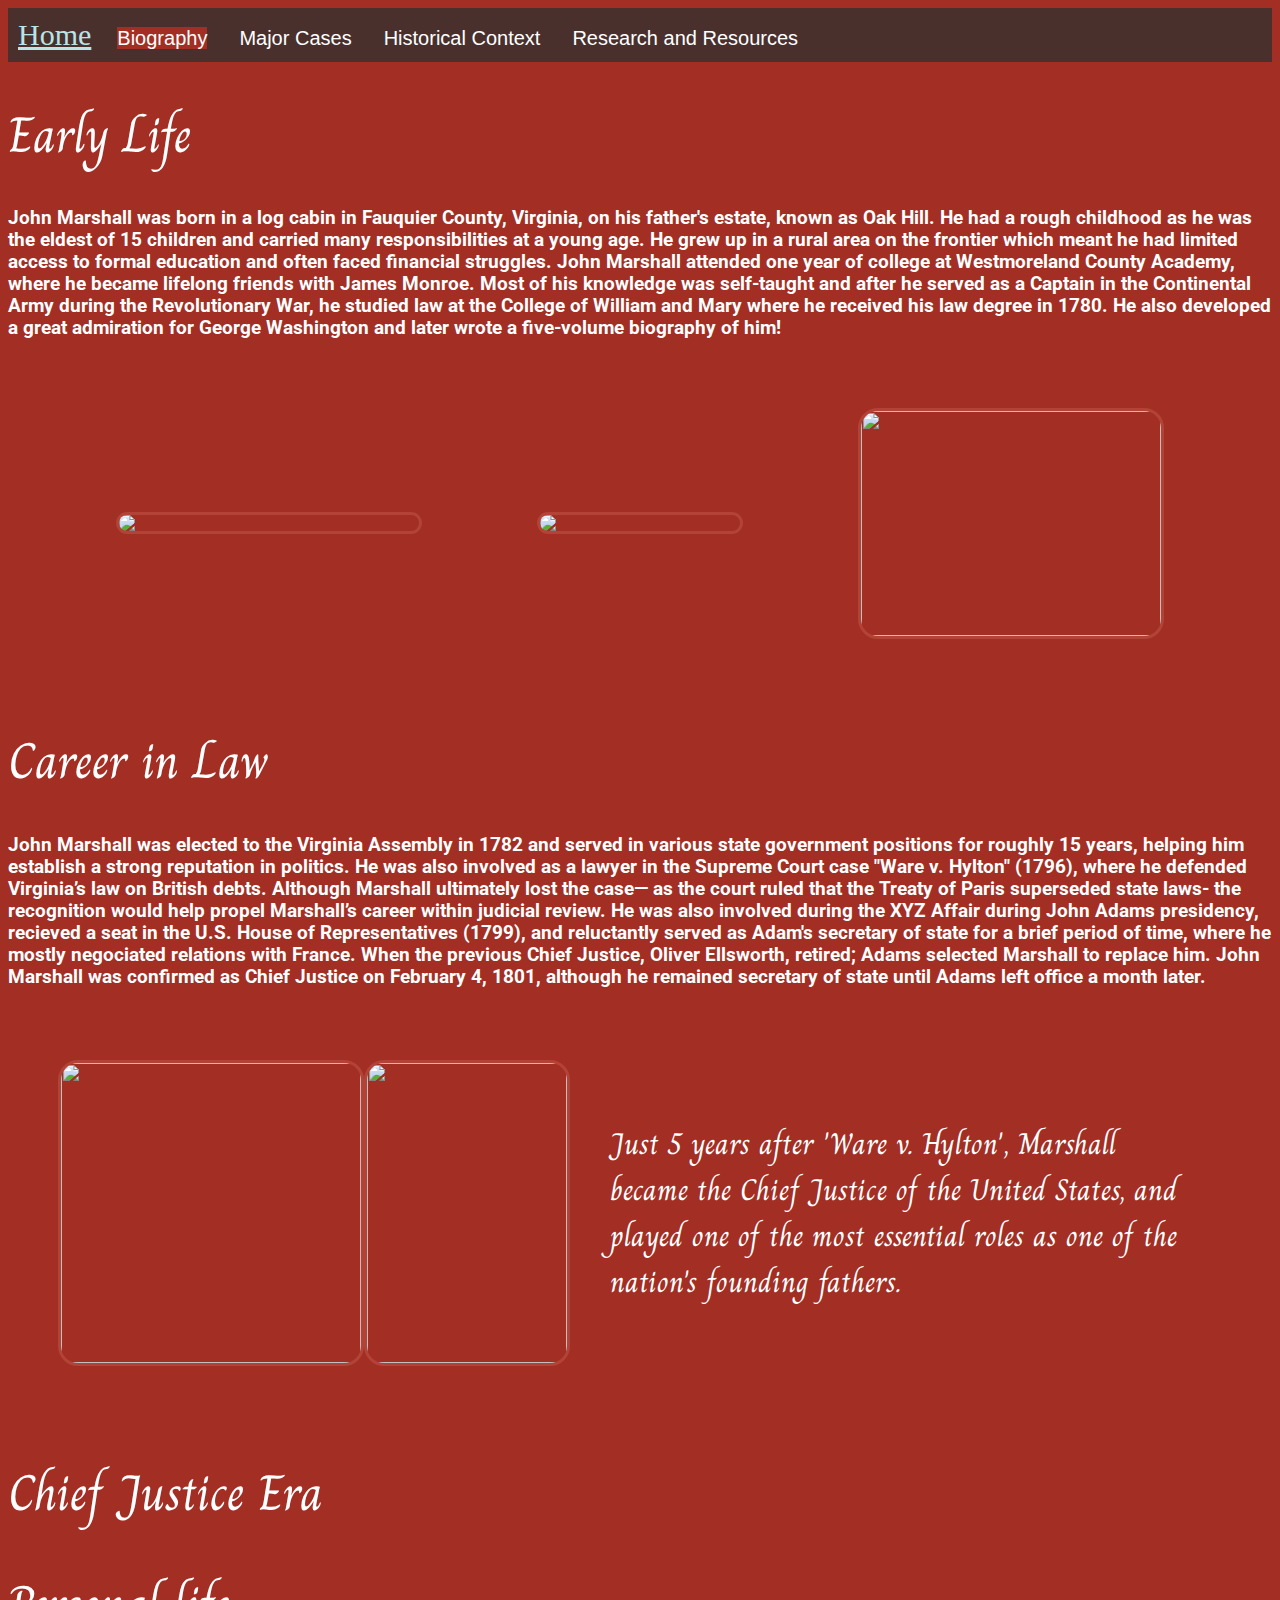
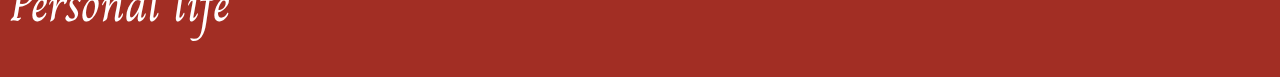
==== Biography.html @ 0490c7d9 "📛👽 Updated with Glitch" ====
<!DOCTYPE html>
<html>
  <head>
    <link rel="stylesheet" href="style.css" />
    <link rel="preconnect" href="https://fonts.googleapis.com" />
    <link rel="preconnect" href="https://fonts.gstatic.com" crossorigin />
    <link
      href="https://fonts.googleapis.com/css2?family=Aldrich&family=Asset&family=Charm&family=Indie+Flower&family=Playwrite+GB+S:ital,wght@0,130;1,130&family=Roboto:ital,wght@0,100..900;1,100..900&display=swap"
      rel="stylesheet"
    />
    <link rel="preconnect" href="https://fonts.googleapis.com" />
    <link rel="preconnect" href="https://fonts.gstatic.com" crossorigin />
    <link
      href="https://fonts.googleapis.com/css2?family=Aldrich&family=Asset&family=Charm&family=Indie+Flower&family=Lavishly+Yours&family=Playwrite+GB+S:ital,wght@0,130;1,130&family=Roboto:ital,wght@0,100..900;1,100..900&display=swap"
      rel="stylesheet"
    />
  </head>
  <style>
        body {
          background-color: rgb(162, 46, 36)
        }
        .align-left {
          text-align: left;
      font-family: "Charm", serif;
      font-weight: 400;
      font-style: normal;
    }

        }
        h3 {
          text-align: center;
        }

        h3 {
      font-family: "Roboto", serif;
      font-optical-sizing: auto;
      font-weight: <weight>;
      font-style: normal;
      font-variation-settings:
        "wdth" 100;}
        
        h2 {
      font-size: 30px;
      
    }

    .images {
      border-radius: 20px;
      display: flex;
      align-items: center;
      justify-content: space-around;
      padding: 50px;

    }
    img {
      border-radius: 20px;
      border: 3px solid rgb(179, 67, 54)
    }
    .location {
      background-color: rgb(162, 46, 36); 
    }
    .space-around {
      padding: 40px
    }
  </style>
  <body>
    <div class="navbar">
      <ul class="navbar">
        <li><a href="index.html" class="pink-hover">Home</a></li>
        <li>
          <div class="dropdown">
            <button class="dropbtn"> <span class="location">Biography </span></button>
            <div class="dropdown-content">
              <a href="Biography.html#early-life">Early Life</a>
              <a href="Biography.html#career-in-law">Career in Law</a>
              <a href="Biography.html#chief-justice-era">Chief Justice Era</a>
              <a href="Biography.html#personal-life">Personal Life</a>
            </div>
          </div>
        </li>
        <li>
          <div class="dropdown">
            <button class="dropbtn">Major Cases</button>
            <div class="dropdown-content">
              <a href="Major-Cases.html#MarburyvMadison"
                >Marbury v. Madison (1803)</a
              >
              <a href="Major-Cases.html#McCullochvMaryland"
                >McCulloch v. Maryland (1819)</a
              >
              <a href="Major-Cases.html#GibbonsvOgden"
                >Gibbons v. Ogden (1824)</a
              >
            </div>
          </div>
        </li>
        <li>
          <div class="dropdown">
            <button class="dropbtn">Historical Context</button>
            <div class="dropdown-content">
              <a href="Historical-Context.html#politics">Politics</a>
              <a href="Historical-Context.html#judicial-review"
                >Judicial Review</a
              >
              <a href="Historical-Context.html#federal-power">Federal Power</a>
            </div>
          </div>
        </li>
        <li>
          <div class="dropdown">
            <button class="dropbtn">Research and Resources</button>
            <div class="dropdown-content">
              <a href="Research-Resources.html#bibliography">Bibliography</a>
              <a href="Research-Resources.html#primary-sources"
                >Primary Sources</a
              >
              <a href="Research-Resources.html#suggested"
                >Suggested Readings and Videos</a
              >
            </div>
          </div>
        </li>
      </ul>
    </div>

    <h1 class="align-left" id="early-life">Early Life</h1>
    <h3>
      John Marshall was born in a log cabin in Fauquier County, Virginia, on his
      father's estate, known as Oak Hill. He had a rough childhood as he was the
      eldest of 15 children and carried many responsibilities at a young age. He
      grew up in a rural area on the frontier which meant he had limited access
      to formal education and often faced financial struggles. John Marshall
      attended one year of college at Westmoreland County Academy, where he
      became lifelong friends with James Monroe. Most of his knowledge was
      self-taught and after he served as a Captain in the Continental Army
      during the Revolutionary War, he studied law at the College of William and
      Mary where he received his law degree in 1780. He also developed a great
      admiration for George Washington and later wrote a five-volume biography
      of him!
    </h3>
    <div class="images">
      <img
        src="https://www.hmdb.org/Photos/3/Photo3810.jpg?11252005"
        width="300"
      />
      <img
        src="https://images-na.ssl-images-amazon.com/images/S/compressed.photo.goodreads.com/books/1385188472i/18899238.jpg"
        width="200"
      />
      <img
        src="https://www.dhr.virginia.gov/wp-content/uploads/2023/03/030-0044_Oak_Hill_2005_VLR_Online.jpg"
        width="300"
        height="225"
      />
    </div>
    <h1 class="align-left" id="career-in-law">Career in Law</h1>

    <h3>
      John Marshall was elected to the Virginia Assembly in 1782 and served in
      various state government positions for roughly 15 years, helping him
      establish a strong reputation in politics. He was also involved as a
      lawyer in the Supreme Court case "Ware v. Hylton" (1796), where he
      defended Virginia’s law on British debts. Although Marshall ultimately
      lost the case— as the court ruled that the Treaty of Paris superseded
      state laws- the recognition would help propel Marshall’s career within
      judicial review. He was also involved during the XYZ Affair during John
      Adams presidency, recieved a seat in the U.S. House of Representatives
      (1799), and reluctantly served as Adam's secretary of state for a brief
      period of time, where he mostly negociated relations with France. When the
      previous Chief Justice, Oliver Ellsworth, retired; Adams selected Marshall
      to replace him. John Marshall was confirmed as Chief Justice on February
      4, 1801, although he remained secretary of state until Adams left office a
      month later.
    </h3>
    <div class="images">
      <img
        src="https://images.squarespace-cdn.com/content/v1/5a96eda83c3a539c1c4aa54d/1527211721596-PPP2IEU4CO6J5VYGXY3J/john+marshall.jpg?format=500w"
        width="300"
        height="300"
      />
      <img
        src="https://cdn.britannica.com/71/97171-050-E47E40FB/John-Marshall.jpg"
        width="200"
        height="300"
      />
<div class="space-around">
      <h2 class="align-left">
        Just 5 years after 'Ware v. Hylton', Marshall became the Chief Justice
        of the United States, and played one of the most essential roles as one
        of the nation's founding fathers.
  </h2>
      </div>
    </div>
    <h1 class="align-left" id="chief-justice-era">Chief Justice Era</h1>

    <h1 class="align-left" id="personal-life">Personal life</h1>
  </body>
</html>
---- style.css ----
body {
   background-color: #9c3127;
color: rgb(255,255,255);
}
   

ul {
  list-style-type: none;
  margin: 0;
  padding: 0;
}
li {
  display: inline;
  padding: 10px;
}
li a {
  color: rgb(185, 229, 232);
}
.navbar {
  display: flex;
  background-color: rgb(73, 48, 45);
  font-size: 30px;
}


h1 {
  font-size: 50px;
  text-align: center;
}
.smaller-text {
  font-size: 20px;
}


.flexbox {
  display: flex;
  padding: 40px;
  justify-content: space-around;
  flex-wrap: wrap;
}
.flexbox div {
  color: black;
  font-weight: 20;
  font-size: 25px;
}


.dropbtn {
  background-color: rgb(73, 48, 45);
  color: rgb(255,255,255);
  font-size: 20px;
  border: none;
}

.dropdown-content {
  display: none;
  position: absolute;
  background-color: #f1f1f1;
  min-width: 160px;
  box-shadow: 0px 8px 16px 0px rgba(0, 0, 0, 0.2);
  z-index: 1;
}

.dropdown-content a {
  color: black;
  padding: 12px 16px;
  text-decoration: none;
  display: block;
  font-size: 17px;
}

.dropdown-content a:hover {
  color: rgb(162, 46, 36);
  font-size: 17px;
  background-color: rgb(222, 216, 215 );
}

.dropdown:hover .dropdown-content {
  display: block;
}

.dropdown:hover .dropbtn {
  background-color: rgb(162, 46, 36)
}

.pink-hover:hover {
  background-color: rgb(162, 46, 36);}
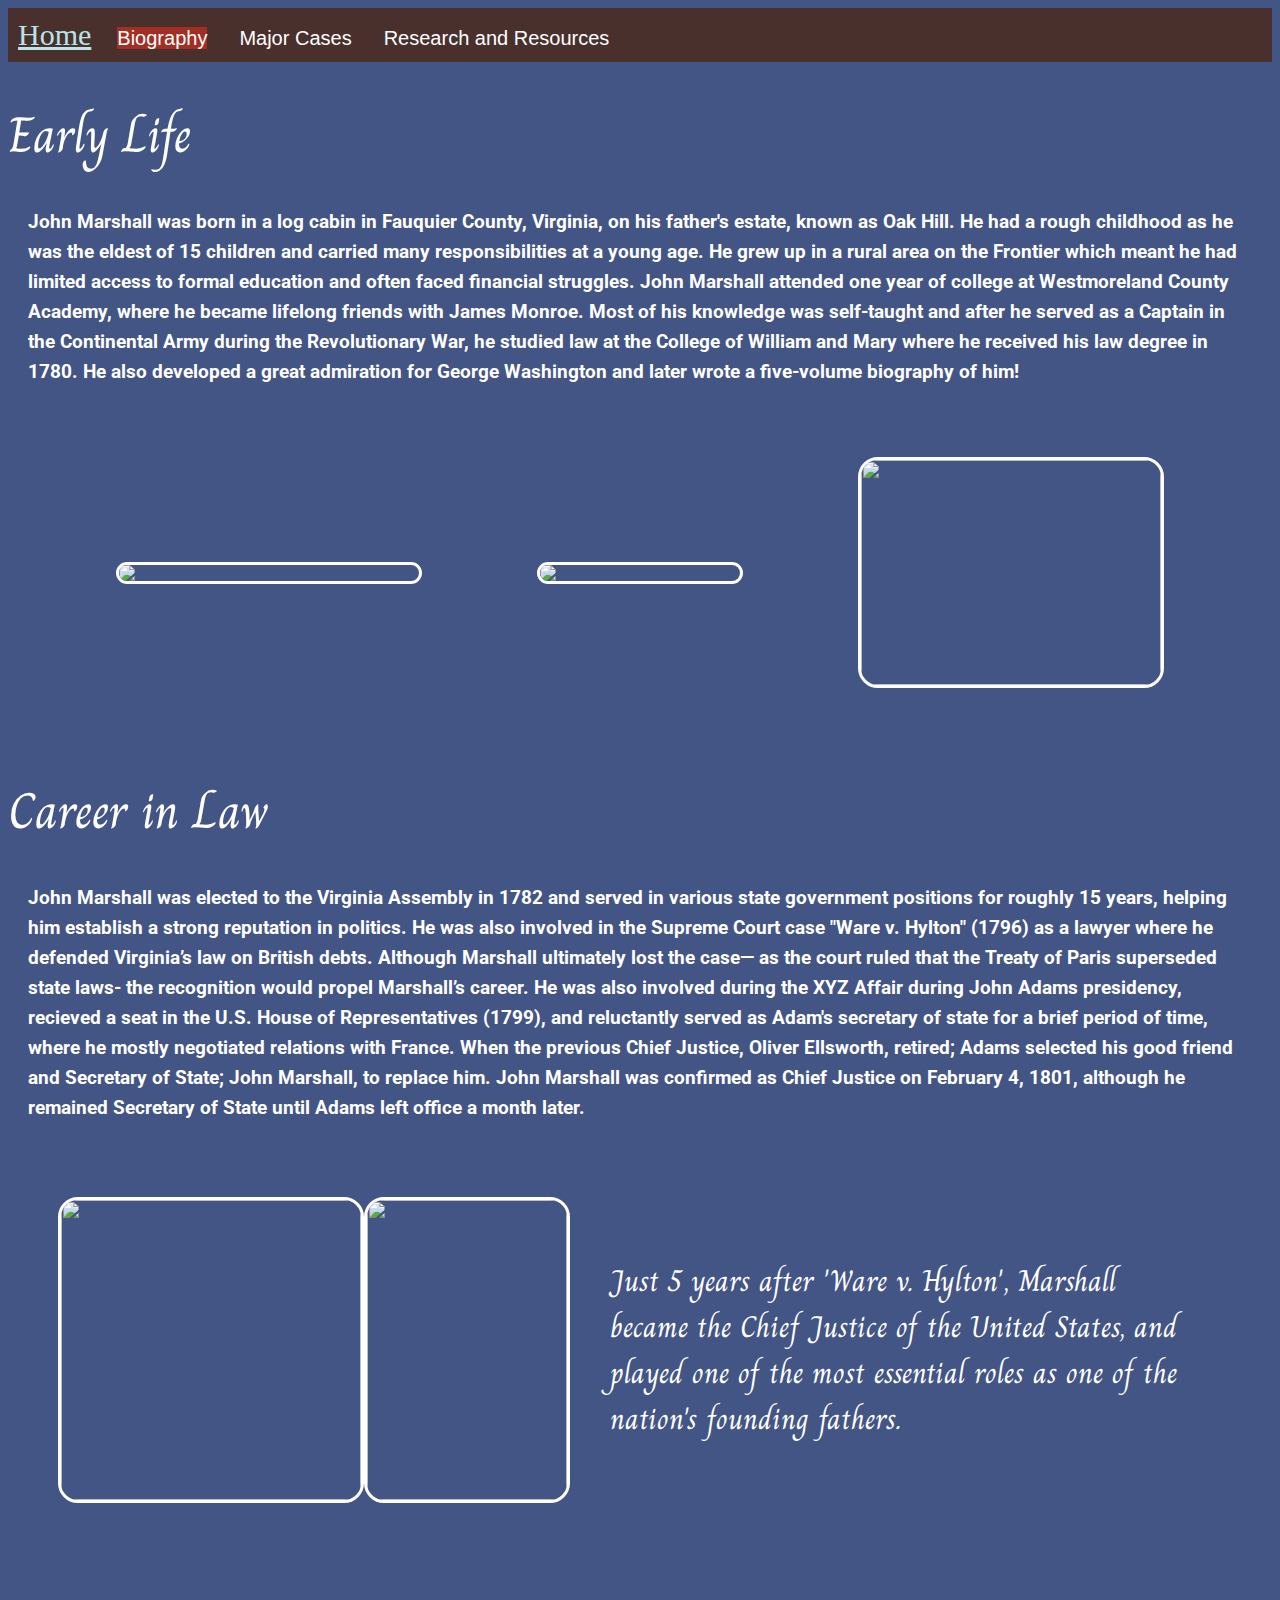
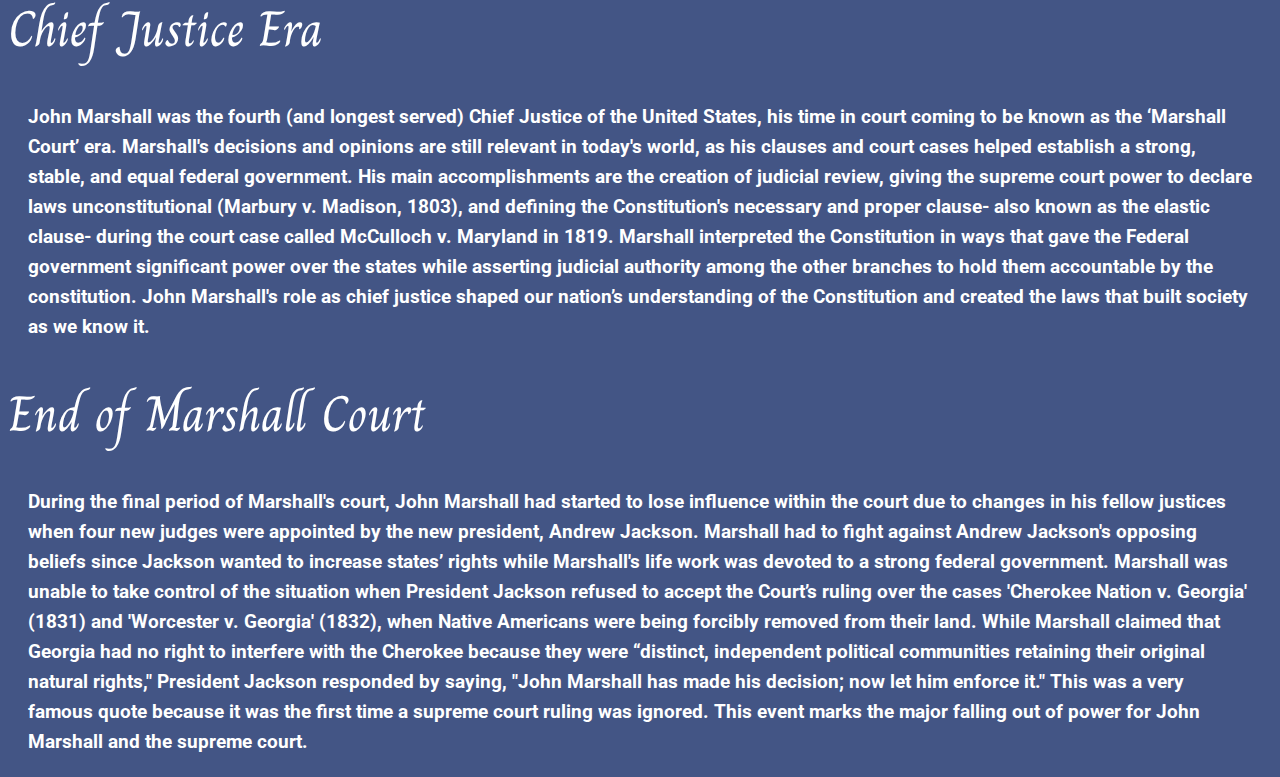
==== commit 84c76fc4: "🥪🍮 Updated with Glitch" ====
--- a/Biography.html
+++ b/Biography.html
@@ -17,7 +17,7 @@
   </head>
   <style>
         body {
-          background-color: rgb(162, 46, 36)
+          background-color: rgb(67, 85, 133)
         }
         .align-left {
           text-align: left;
@@ -41,7 +41,7 @@
         
         h2 {
       font-size: 30px;
-      
+
     }
 
     .images {
@@ -54,7 +54,7 @@
     }
     img {
       border-radius: 20px;
-      border: 3px solid rgb(179, 67, 54)
+      border: 3px solid rgb(255,255,255)
     }
     .location {
       background-color: rgb(162, 46, 36); 
@@ -62,19 +62,23 @@
     .space-around {
       padding: 40px
     }
+    h3 {
+    margin: 20px;
+    line-height: 30px;
+    }
   </style>
   <body>
     <div class="navbar">
       <ul class="navbar">
         <li><a href="index.html" class="pink-hover">Home</a></li>
         <li>
-          <div class="dropdown">
+          <div >
             <button class="dropbtn"> <span class="location">Biography </span></button>
             <div class="dropdown-content">
               <a href="Biography.html#early-life">Early Life</a>
               <a href="Biography.html#career-in-law">Career in Law</a>
               <a href="Biography.html#chief-justice-era">Chief Justice Era</a>
-              <a href="Biography.html#personal-life">Personal Life</a>
+              <a href="Biography.html#personal-life">End of Marshall Court</a>
             </div>
           </div>
         </li>
@@ -94,29 +98,13 @@
             </div>
           </div>
         </li>
-        <li>
-          <div class="dropdown">
-            <button class="dropbtn">Historical Context</button>
-            <div class="dropdown-content">
-              <a href="Historical-Context.html#politics">Politics</a>
-              <a href="Historical-Context.html#judicial-review"
-                >Judicial Review</a
-              >
-              <a href="Historical-Context.html#federal-power">Federal Power</a>
-            </div>
-          </div>
-        </li>
+        
         <li>
           <div class="dropdown">
             <button class="dropbtn">Research and Resources</button>
             <div class="dropdown-content">
               <a href="Research-Resources.html#bibliography">Bibliography</a>
-              <a href="Research-Resources.html#primary-sources"
-                >Primary Sources</a
-              >
-              <a href="Research-Resources.html#suggested"
-                >Suggested Readings and Videos</a
-              >
+              
             </div>
           </div>
         </li>
@@ -128,7 +116,7 @@
       John Marshall was born in a log cabin in Fauquier County, Virginia, on his
       father's estate, known as Oak Hill. He had a rough childhood as he was the
       eldest of 15 children and carried many responsibilities at a young age. He
-      grew up in a rural area on the frontier which meant he had limited access
+      grew up in a rural area on the Frontier which meant he had limited access
       to formal education and often faced financial struggles. John Marshall
       attended one year of college at Westmoreland County Academy, where he
       became lifelong friends with James Monroe. Most of his knowledge was
@@ -158,18 +146,16 @@
     <h3>
       John Marshall was elected to the Virginia Assembly in 1782 and served in
       various state government positions for roughly 15 years, helping him
-      establish a strong reputation in politics. He was also involved as a
-      lawyer in the Supreme Court case "Ware v. Hylton" (1796), where he
+      establish a strong reputation in politics. He was also involved in the Supreme Court case "Ware v. Hylton" (1796) as a lawyer where he
       defended Virginia’s law on British debts. Although Marshall ultimately
       lost the case— as the court ruled that the Treaty of Paris superseded
-      state laws- the recognition would help propel Marshall’s career within
-      judicial review. He was also involved during the XYZ Affair during John
+      state laws- the recognition would propel Marshall’s career. He was also involved during the XYZ Affair during John
       Adams presidency, recieved a seat in the U.S. House of Representatives
       (1799), and reluctantly served as Adam's secretary of state for a brief
-      period of time, where he mostly negociated relations with France. When the
-      previous Chief Justice, Oliver Ellsworth, retired; Adams selected Marshall
+      period of time, where he mostly negotiated relations with France. When the
+      previous Chief Justice, Oliver Ellsworth, retired; Adams selected his good friend and Secretary of State; John Marshall, 
       to replace him. John Marshall was confirmed as Chief Justice on February
-      4, 1801, although he remained secretary of state until Adams left office a
+      4, 1801, although he remained Secretary of State until Adams left office a
       month later.
     </h3>
     <div class="images">
@@ -191,8 +177,15 @@
   </h2>
       </div>
     </div>
-    <h1 class="align-left" id="chief-justice-era">Chief Justice Era</h1>
+    <h1 class="align-left" id="chief-justice-era">Chief Justice Era</h1>  
+<h3>
+  John Marshall was the fourth (and longest served) Chief Justice of the United States, his time in court coming to be known as the ‘Marshall Court’ era. Marshall's decisions and opinions are still relevant in today's world, as his clauses and court cases helped establish a strong, stable, and equal federal government. His main accomplishments are the creation of judicial review, giving the supreme court power to declare laws unconstitutional (Marbury v. Madison, 1803), and defining the Constitution's necessary and proper clause- also known as the elastic clause- during the court case called McCulloch v. Maryland in 1819. Marshall interpreted the Constitution in ways that gave the Federal government significant power over the states while asserting judicial authority among the other branches to hold them accountable by the constitution. John Marshall's role as chief justice shaped our nation’s understanding of the Constitution and created the laws that built society as we know it. 
+    </h3>
+    <h1 class="align-left" id="personal-life">End of Marshall Court</h1>
+    <h3>
 
-    <h1 class="align-left" id="personal-life">Personal life</h1>
+      During the final period of Marshall's court, John Marshall had started to lose influence within the court due to changes in his fellow justices when four new judges were appointed by the new president, Andrew Jackson. Marshall had to fight against Andrew Jackson's opposing beliefs since Jackson wanted to increase states’ rights while Marshall's life work was devoted to a strong federal government. Marshall was unable to take control of the situation when President Jackson refused to accept the Court’s ruling over the cases 'Cherokee Nation v. Georgia' (1831) and 'Worcester v. Georgia' (1832), when Native Americans were being forcibly removed from their land. While Marshall claimed that Georgia had no right to interfere with the Cherokee because they were “distinct, independent political communities retaining their original natural rights," President Jackson responded by saying, "John Marshall has made his decision; now let him enforce it." This was a very famous quote because it was the first time a supreme court ruling was ignored. This event marks the major falling out of power for John Marshall and the supreme court.  
+
+    </h3>
   </body>
 </html>
